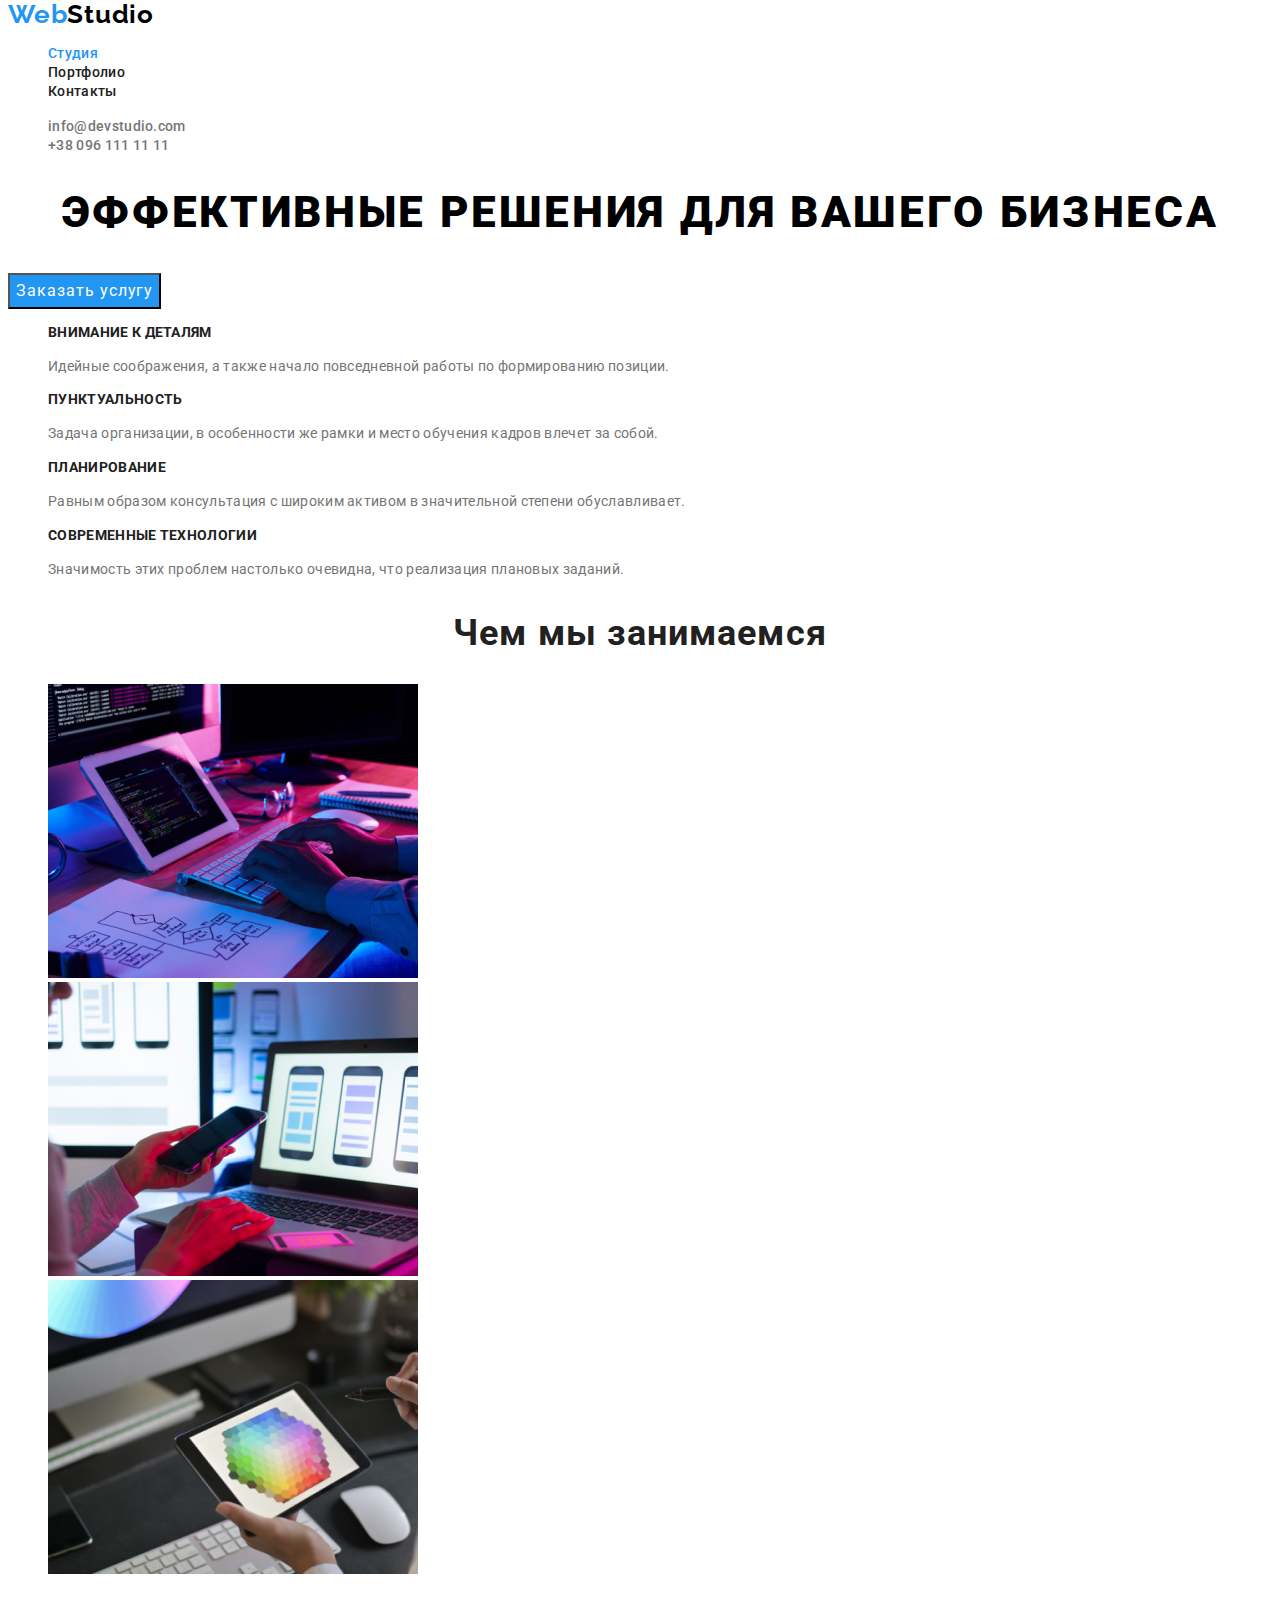
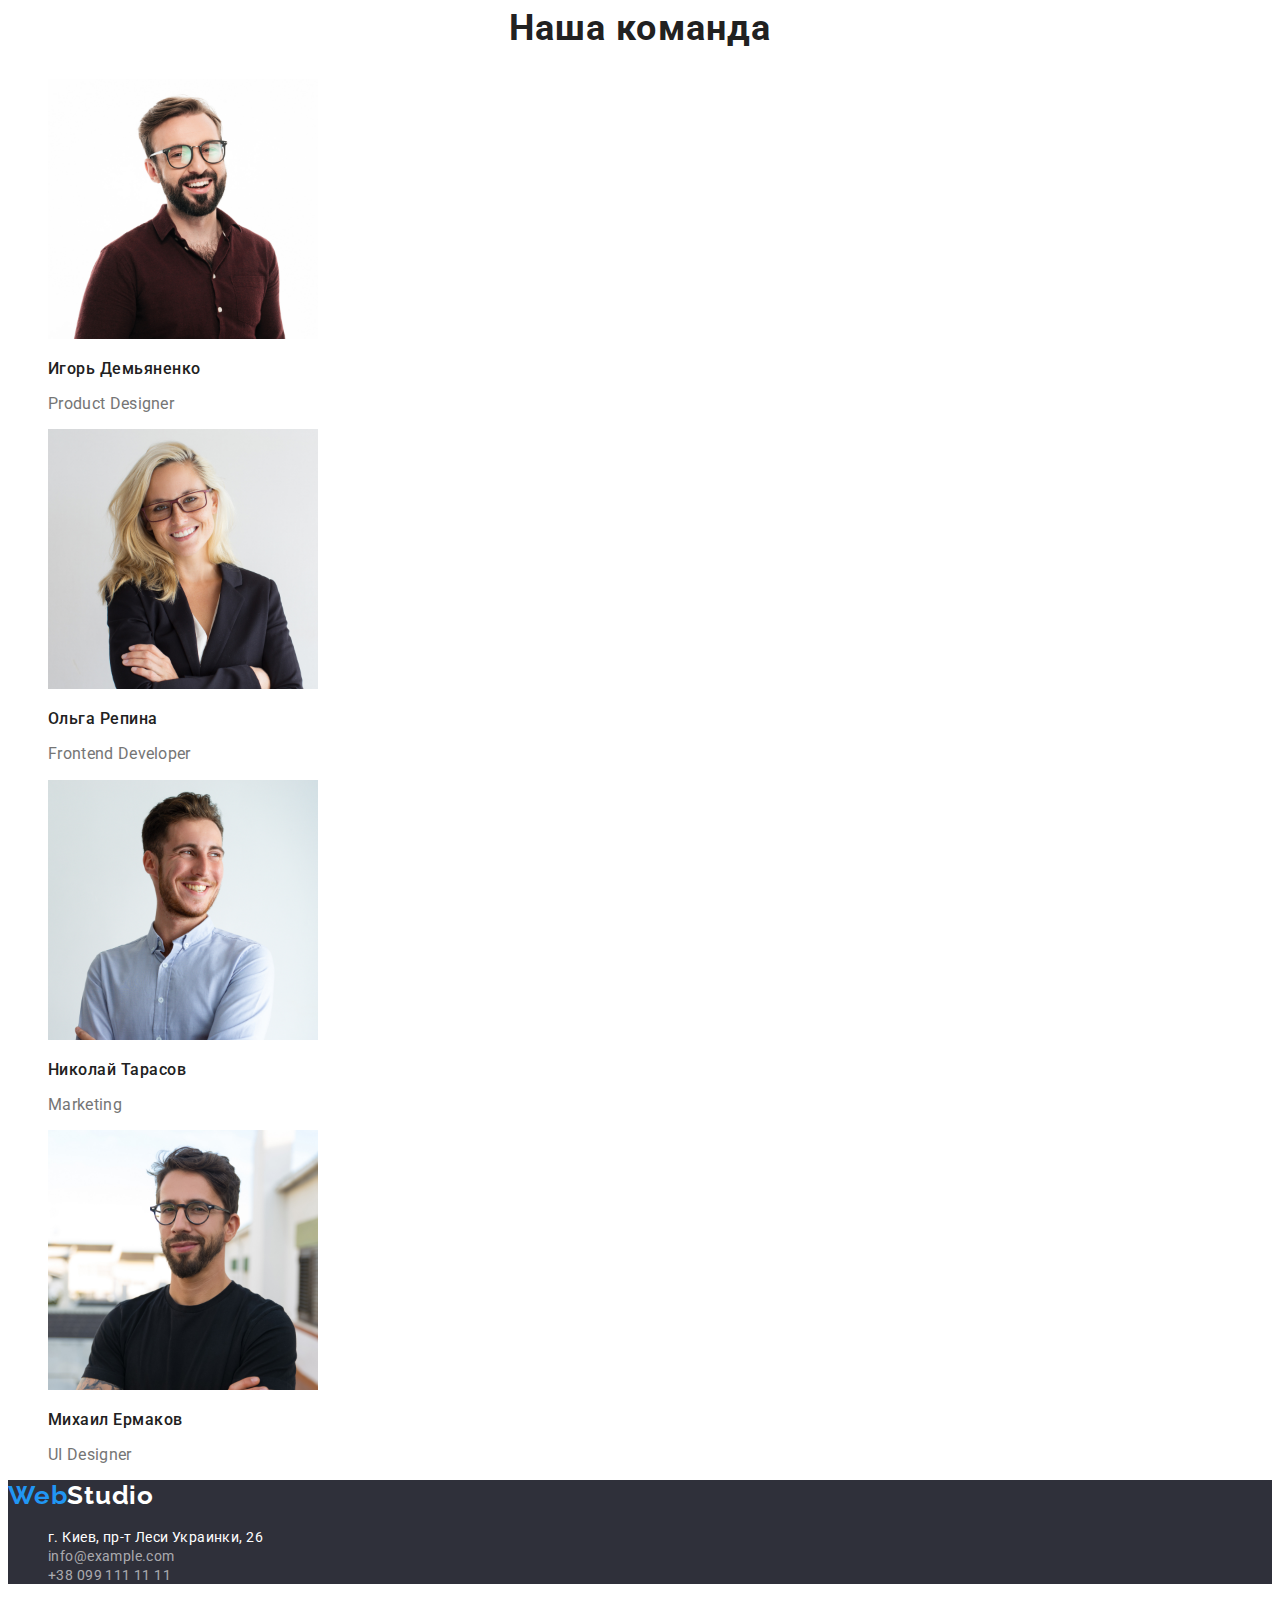
==== index.html @ bf9544b1 "Home work 3" ====
<!DOCTYPE html>
<html lang="en">
<head>
    <meta charset="UTF-8">
    <meta http-equiv="X-UA-Compatible" content="IE=edge">
    <meta name="viewport" content="width=device-width, initial-scale=1.0">
    <link href="https://fonts.googleapis.com/css2?family=Raleway:wght@700&family=Roboto:wght@400;500;700;900&display=swap" rel="stylesheet">
    <link rel="stylesheet" href="css/styles.css">
    <title>WebStudio</title>
</head>
<body>
    <!--Голова сайта-->  
    <header>
        <nav>
            <a href="./index.html" class="logo">
                <span class="logo-webstudio">Web</span>Studio</a>
            <ul class="site-nave list">
                <li><a href="./index.html" class="link current">Студия</a></li>
                <li><a href="./portfolio.html" class="link">Портфолио</a></li>
                <li><a href="" class="link">Контакты</a></li>
            </ul>
        </nav>
        <ul class="contact-header list">
            <li><a href="mailto:info@devstudio.com" class="contact">info@devstudio.com</a></li>
            <li><a href="tel:+380961111111" class="contact">+38 096 111 11 11</a></li>
        </ul>
    </header>
    <!--Заказ услуги-->
    <main>
        <section class="hero">
            <h1 class="hero-title">ЭФФЕКТИВНЫЕ РЕШЕНИЯ ДЛЯ ВАШЕГО БИЗНЕСА</h1>
                <button type="button" class="button primary">Заказать услугу</button>  
            </section>

    <!--Плюсы нашей компании-->
        <section class="section">     
                <ul class="company list">
                    <li>
                        <h3 class="title">Внимание к деталям</h3>
                            <p class="text">Идейные соображения, а также начало повседневной работы по формированию позиции.</p>
                    </li>
                    <li>
                        <h3 class="title">Пунктуальность</h3>
                            <p class="text">Задача организации, в особенности же рамки и место обучения кадров влечет за собой.</p>
                    </li>
                    <li>
                        <h3 class="title">Планирование</h3>
                            <p class="text">Равным образом консультация с широким активом в значительной степени обуславливает.</p>
                    </li>
                    <li>
                        <h3 class="title">Современные технологии</h3>
                            <p class="text">Значимость этих проблем настолько очевидна, что реализация плановых заданий.</p>
                    </li>
                </ul>
        </section>
    <!--Предоставление услуг-->
        <section class="section">
            <h2 class="section-title">Чем мы занимаемся</h2>
                <ul class="activity-nave list">
                    <li>
                        <img src="images/box1.jpg" alt="box1" width="370">       
                    </li>
                    <li>
                        <img src="images/box2.jpg" alt="box2" width="370"> 
                    </li>
                    <li>
                        <img src="images/box3.jpg" alt="box3" width="370">
                    </li>
                </ul>
        </section>
    <!--Команда-->
        <section class="section">
            <h2 class="section-title">Наша команда</h2>
                <ul class="command-nave list">
                    <li> <img src="images/img.jpg" alt="photo" width="270"> 
                        <h3 class="title">Игорь Демьяненко</h3>
                            <p class="position">Product Designer</p>
                    </li>
                    <li> <img src="images/img(1).jpg" alt="photo1" width="270">
                        <h3 class="title">Ольга Репина</h3>
                            <p class="position">Frontend Developer</p>
                    </li>
                    <li> <img src="images/img(2).jpg" alt="photo2" width="270">
                        <h3 class="title">Николай Тарасов</h3>
                            <p class="position">Marketing</p>
                    </li>
                    <li> <img src="images/img(3).jpg" alt="photo3" width="270">
                        <h3 class="title">Михаил Ермаков</h3>
                            <p class="position">UI Designer</p>
                    </li>
                </ul>
        </section>
    </main> 
    <!--Как с нами связаться-->
    <footer class="footer-bgr">
        <a href="index.html" class="logo"><span class="logo-webstudio">Web</span><span class="logo-webstudiotwo">Studio</span></a>
            <address>
                <ul class="contact-footer list"> 
                    <li><a href="./googlemaps.html" class="nave" >г. Киев, пр-т Леси Украинки, 26</a></li>
                    <li><a href="mailto:info@example.com" class="contact">info@example.com</a></li>
                    <li><a href="tel:+380991111111" class="contact">+38 099 111 11 11</a></li>
                </ul>
        </address>
    </footer>
</body>
</html>
---- css/styles.css ----
/*Страница STUDIO*/
:root {
    --primary-text-color: #757575;
    --title-text-color:#212121;
    --accent-color:#2196F3;
}

.list {
    list-style: none;
}

body {
    background-color: #fff;
    color: var(--primary-text-color);
    
    font-family: Roboto, sans-serif;
    letter-spacing: 0.02em;
}
/*nav*/
.logo {
    color: #000000;
    
    font-family: Raleway, cursive;
    font-weight: 700;
    font-size: 26px;
    line-height: 1.2px;
    letter-spacing: 0.03em;
    text-decoration: none;
}
.logo-webstudio {
    color: var(--accent-color);
    
    font-weight: 700;
    font-size: 26px;
    line-height: 1.2px;
}
.logo-webstudiotwo {
    color:#fff;
    
    font-family: Raleway, cursive;
    font-weight: 700;
    font-size: 26px;
    line-height: 1.2;
}
.logo :hover {
    color: #000000;
}

/*site-nav*/
.site-nave .link {
    color: var(--title-text-color);
    
    font-weight: 500;
    font-size: 14px;
    line-height: 1.14;
    text-decoration: none;
}

.site-nave .link:hover, 
.site-nave .link:focus {
    color: var(--accent-color)
}

.site-nave .link.current {
    color: var(--accent-color)
}
/*contact-header*/
.contact-header .contact {
    color: var(--primary-text-color);
    
    font-weight: 500;
    font-size: 14px;
    line-height: 1.14;
    text-decoration: none;
}
.contact-header .contact:hover,
.contact-header .contact:focus
{
    color: var(--accent-color);
}

/*contact-footer*/
.contact-footer .nave {
    color:#FFFFFF;

    font-style: normal;
    font-weight: 400;
    font-size: 14px;
    line-height: 1.7px;
    letter-spacing: 0.03em;
    text-decoration: none;
}
.contact-footer .contact{
    color: rgba(255, 255, 255, 0.6);

    font-style: normal;
    font-weight: 400;
    font-size: 14px;
    line-height: 1.7px;
    letter-spacing: 0.03em;
    text-decoration: none;
}
/*hero*/
.hero-title{
    color: black; /*временно, чтоб было видно что написано*/

    font-weight: 900;
    font-size: 44px;
    line-height: 1.36;
    text-align: center;
    letter-spacing: 0.06em;
}

/*section*/
.section-title {
    color: var(--title-text-color);

    font-weight: 700;
    font-size: 36px;
    line-height: 1.17;
    text-align: center;
    letter-spacing: 0.03em;
}
.company .title{
    color: var(--title-text-color);

    font-weight: 700;
    font-size: 14px;
    line-height: 1.14;
    text-transform: uppercase;
}
.company .text {
    font-weight: 400;
    font-size: 14px;
    line-height: 1.7;
}

/*command*/
.command-nave .title {
    color: var(--title-text-color);
    
    font-weight: 500;
    font-size: 16px;
    line-height: 1.19;
    letter-spacing: 0.03em;
}
.command-nave .position {
    font-weight: 400;
    font-size: 16px;
    line-height: 1.19;
}

/*button*/
.button {
    color: var(--title-text-color);
    background-color: #fff;

    font-family: inherit;
    font-size: 16px;
    line-height: 1.87;
    letter-spacing: 0.06em;
    cursor: pointer;
}
.button.primary {
    background-color: var(--accent-color);
    color: #fff;
}

/*footer*/
.footer-bgr {
    background-color: #2F303A;
}

/* СТРАНИЦА PORTFOLIO*/

/*Фильтр*/

.nav-button {
    background-color: #F5F4FA;
    color:#212121;
    font-family: Roboto;
    font-weight: 500;
    font-size: 16px;
    line-height: 1.62;
    letter-spacing: 0.03em;
    cursor: pointer;
}
.nav-button:focus, 
.nav-button:hover {
    background: var(--accent-color);
    color: #FFFFFF;
}

/*Наши работи и проекты*/

.jobs-name {
    color: var(--title-text-color);

    font-weight: 700;
    font-size: 18px;
    line-height: 2.0;
    letter-spacing: 0.06em;
}

.job {
    color: var(--primary-text-color);
    
    font-weight: 400;
    font-size: 16px;
    line-height: 1.87;
    letter-spacing: 0.03em;
}
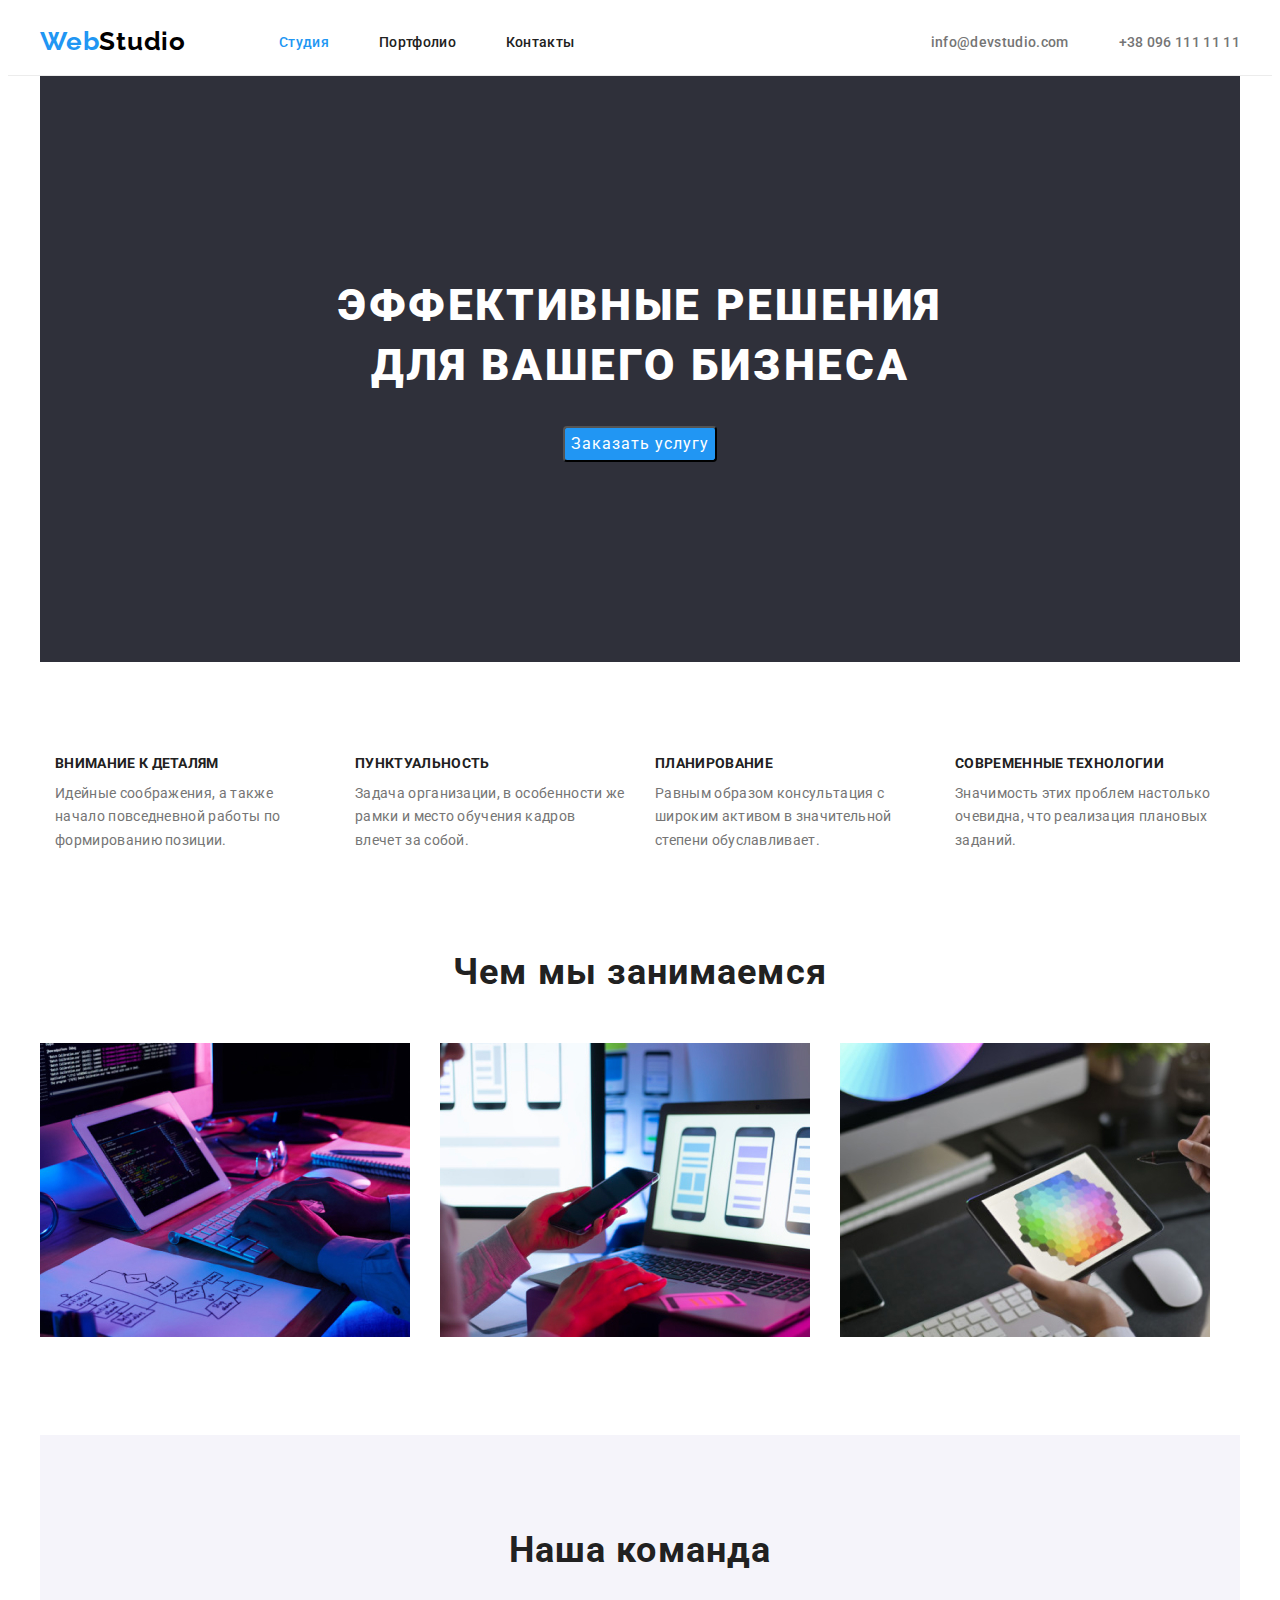
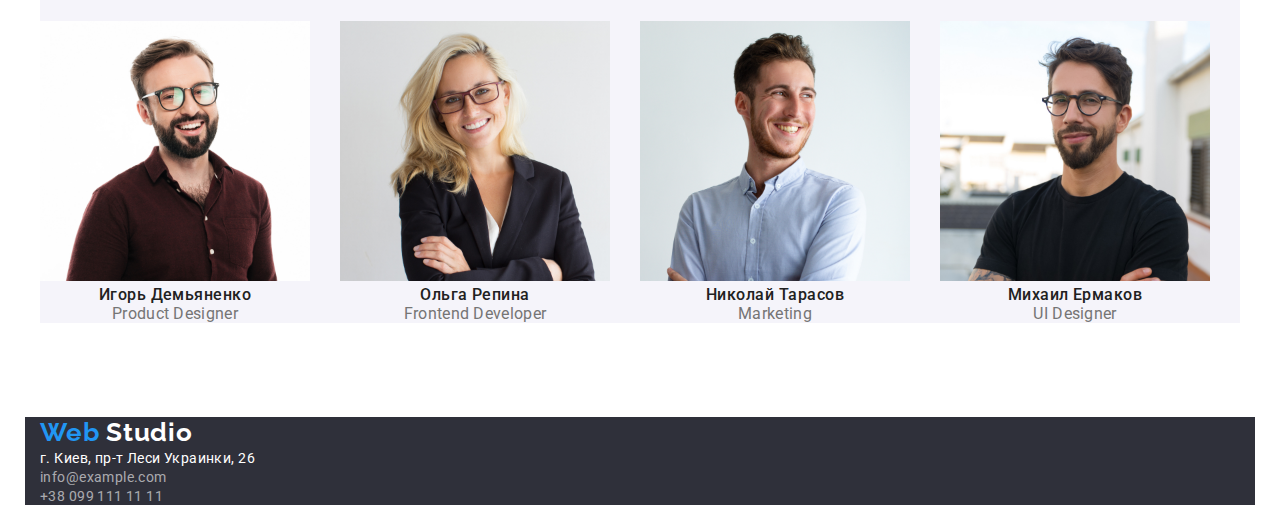
==== commit 57eb53d2: "work home 3 (continued)" ====
--- a/index.html
+++ b/index.html
@@ -1,106 +1,172 @@
 <!DOCTYPE html>
 <html lang="en">
-<head>
-    <meta charset="UTF-8">
-    <meta http-equiv="X-UA-Compatible" content="IE=edge">
-    <meta name="viewport" content="width=device-width, initial-scale=1.0">
-    <link href="https://fonts.googleapis.com/css2?family=Raleway:wght@700&family=Roboto:wght@400;500;700;900&display=swap" rel="stylesheet">
-    <link rel="stylesheet" href="css/styles.css">
+  <head>
+    <meta charset="UTF-8" />
+    <meta http-equiv="X-UA-Compatible" content="IE=edge" />
+    <meta name="viewport" content="width=device-width, initial-scale=1.0" />
+    <link
+      href="https://fonts.googleapis.com/css2?family=Raleway:wght@700&family=Roboto:wght@400;500;700;900&display=swap"
+      rel="stylesheet"
+    />
+    <link
+      rel="stylesheet"
+      href="https://cdnjs.cloudflare.com/ajax/libs/modern-normalize/1.1.0/modern-normalize.min.css"
+      integrity="sha512-wpPYUAdjBVSE4KJnH1VR1HeZfpl1ub8YT/NKx4PuQ5NmX2tKuGu6U/JRp5y+Y8XG2tV+wKQpNHVUX03MfMFn9Q=="
+      crossorigin="anonymous"
+      referrerpolicy="no-referrer"
+    />
+    <link rel="stylesheet" href="css/styles.css" />
     <title>WebStudio</title>
-</head>
-<body>
-    <!--Голова сайта-->  
-    <header>
-        <nav>
-            <a href="./index.html" class="logo">
-                <span class="logo-webstudio">Web</span>Studio</a>
-            <ul class="site-nave list">
-                <li><a href="./index.html" class="link current">Студия</a></li>
-                <li><a href="./portfolio.html" class="link">Портфолио</a></li>
-                <li><a href="" class="link">Контакты</a></li>
-            </ul>
+  </head>
+  <body>
+    <!--Голова сайта-->
+    <header class="header">
+      <div class="container navigation-header">
+        <nav class="navigation nav-header">
+          <a href="./index.html" class="logo">
+            <span class="logo-webstudio">Web</span>Studio</a
+          >
+          <ul class="site-nave list">
+            <li class="item">
+              <a href="./index.html" class="link current">Студия</a>
+            </li>
+            <li class="item">
+              <a href="./portfolio.html" class="link">Портфолио</a>
+            </li>
+            <li class="item">
+              <a href="" class="link">Контакты</a>
+            </li>
+          </ul>
         </nav>
         <ul class="contact-header list">
-            <li><a href="mailto:info@devstudio.com" class="contact">info@devstudio.com</a></li>
-            <li><a href="tel:+380961111111" class="contact">+38 096 111 11 11</a></li>
+          <li class="item-contact">
+            <a href="mailto:info@devstudio.com" class="contact"
+              >info@devstudio.com</a
+            >
+          </li>
+          <li class="item-contact">
+            <a href="tel:+380961111111" class="contact">+38 096 111 11 11</a>
+          </li>
         </ul>
+      </div>
     </header>
     <!--Заказ услуги-->
     <main>
+      <div class="container">
         <section class="hero">
-            <h1 class="hero-title">ЭФФЕКТИВНЫЕ РЕШЕНИЯ ДЛЯ ВАШЕГО БИЗНЕСА</h1>
-                <button type="button" class="button primary">Заказать услугу</button>  
-            </section>
+          <h1 class="hero-title">
+            ЭФФЕКТИВНЫЕ РЕШЕНИЯ <br />
+            ДЛЯ ВАШЕГО БИЗНЕСА
+          </h1>
+          <li class="item-button list"> 
+            <button type="button" class="button primary">Заказать услугу</button>
+          </li>
+        </section>
+      </div>
 
-    <!--Плюсы нашей компании-->
-        <section class="section">     
-                <ul class="company list">
-                    <li>
-                        <h3 class="title">Внимание к деталям</h3>
-                            <p class="text">Идейные соображения, а также начало повседневной работы по формированию позиции.</p>
-                    </li>
-                    <li>
-                        <h3 class="title">Пунктуальность</h3>
-                            <p class="text">Задача организации, в особенности же рамки и место обучения кадров влечет за собой.</p>
-                    </li>
-                    <li>
-                        <h3 class="title">Планирование</h3>
-                            <p class="text">Равным образом консультация с широким активом в значительной степени обуславливает.</p>
-                    </li>
-                    <li>
-                        <h3 class="title">Современные технологии</h3>
-                            <p class="text">Значимость этих проблем настолько очевидна, что реализация плановых заданий.</p>
-                    </li>
-                </ul>
+      <!--Плюсы нашей компании-->
+      <div class="container">
+        <section class="section">
+          <ul class="company list">
+            <li class="item-company">
+             <h3 class="title">Внимание к деталям</h3>
+              <p class="text">
+                Идейные соображения, а также начало повседневной работы по
+                формированию позиции.
+              </p>
+            </li>
+            <li class="item-company">
+             <h3 class="title">Пунктуальность</h3>
+              <p class="text">
+                Задача организации, в особенности же рамки и место обучения
+                кадров влечет за собой.
+              </p>
+            </li>
+            <li class="item-company">
+             <h3 class="title">Планирование</h3>
+              <p class="text">
+                Равным образом консультация с широким активом в значительной
+                степени обуславливает.
+              </p>
+            </li>
+            <li class="item-company">
+             <h3 class="title">Современные технологии</h3>
+              <p class="text">
+                Значимость этих проблем настолько очевидна, что реализация
+                плановых заданий.
+              </p>
+            </li>
+          </ul>
         </section>
-    <!--Предоставление услуг-->
+      </div>
+
+      <!--Предоставление услуг-->
+      <div class="container">
         <section class="section">
-            <h2 class="section-title">Чем мы занимаемся</h2>
-                <ul class="activity-nave list">
-                    <li>
-                        <img src="images/box1.jpg" alt="box1" width="370">       
-                    </li>
-                    <li>
-                        <img src="images/box2.jpg" alt="box2" width="370"> 
-                    </li>
-                    <li>
-                        <img src="images/box3.jpg" alt="box3" width="370">
-                    </li>
-                </ul>
+          <h2 class="section-title">Чем мы занимаемся</h2>
+          <ul class="activity-nave list">
+            <li class="item-service">
+              <img src="images/box1.jpg" alt="box1" width="370" />
+            </li>
+            <li class="item-service">
+              <img src="images/box2.jpg" alt="box2" width="370" />
+            </li>
+            <li class="item-service">
+              <img src="images/box3.jpg" alt="box3" width="370" />
+            </li>
+          </ul>
         </section>
-    <!--Команда-->
-        <section class="section">
-            <h2 class="section-title">Наша команда</h2>
-                <ul class="command-nave list">
-                    <li> <img src="images/img.jpg" alt="photo" width="270"> 
-                        <h3 class="title">Игорь Демьяненко</h3>
-                            <p class="position">Product Designer</p>
-                    </li>
-                    <li> <img src="images/img(1).jpg" alt="photo1" width="270">
-                        <h3 class="title">Ольга Репина</h3>
-                            <p class="position">Frontend Developer</p>
-                    </li>
-                    <li> <img src="images/img(2).jpg" alt="photo2" width="270">
-                        <h3 class="title">Николай Тарасов</h3>
-                            <p class="position">Marketing</p>
-                    </li>
-                    <li> <img src="images/img(3).jpg" alt="photo3" width="270">
-                        <h3 class="title">Михаил Ермаков</h3>
-                            <p class="position">UI Designer</p>
-                    </li>
-                </ul>
+      </div>
+      <!--Команда-->
+      <div class="container">
+        <section class="section font-section">
+          <h2 class="section-title our-team">Наша команда</h2>
+          <ul class="command-nave list">
+            <li class="command-people">
+              <img src="images/img.jpg" alt="photo" width="270" />
+              <h3 class="title">Игорь Демьяненко</h3>
+              <p class="position">Product Designer</p>
+            </li>
+            <li class="command-people">
+              <img src="images/img(1).jpg" alt="photo1" width="270" />
+              <h3 class="title title-name">Ольга Репина</h3>
+              <p class="position work">Frontend Developer</p>
+            </li>
+            <li class="command-people">
+              <img src="images/img(2).jpg" alt="photo2" width="270" />
+              <h3 class="title title-name">Николай Тарасов</h3>
+              <p class="position work">Marketing</p>
+            </li>
+            <li class="command-people">
+              <img src="images/img(3).jpg" alt="photo3" width="270" />
+              <h3 class="title title-name">Михаил Ермаков</h3>
+              <p class="position work">UI Designer</p>
+            </li>
+          </ul>
         </section>
-    </main> 
+      </div>
+    </main>
     <!--Как с нами связаться-->
     <footer class="footer-bgr">
-        <a href="index.html" class="logo"><span class="logo-webstudio">Web</span><span class="logo-webstudiotwo">Studio</span></a>
-            <address>
-                <ul class="contact-footer list"> 
-                    <li><a href="./googlemaps.html" class="nave" >г. Киев, пр-т Леси Украинки, 26</a></li>
-                    <li><a href="mailto:info@example.com" class="contact">info@example.com</a></li>
-                    <li><a href="tel:+380991111111" class="contact">+38 099 111 11 11</a></li>
-                </ul>
+      <div class="container footer-link">
+            <a href="index.html" class="logo">
+            <span class="logo-webstudio">Web</span>
+            <span class="logo-webstudiotwo">Studio</span></a>
+        <address>
+          <ul class="contact-footer list">
+            <li>
+              <a href="https://goo.gl/maps/7xyx75h3Avp7zGrV7" class="nave">
+                г. Киев, пр-т Леси Украинки, 26</a>
+            </li>
+            <li>
+              <a href="mailto:info@example.com" class="contact">info@example.com</a>
+            </li>
+            <li>
+              <a href="tel:+380991111111" class="contact">+38 099 111 11 11</a>
+            </li>
+          </ul>
         </address>
+      </div>
     </footer>
-</body>
-</html>+  </body>
+</html>
--- a/css/styles.css
+++ b/css/styles.css
@@ -1,212 +1,283 @@
-/*Страница STUDIO*/
 :root {
-    --primary-text-color: #757575;
-    --title-text-color:#212121;
-    --accent-color:#2196F3;
-}
-
+  --primary-text-color: #757575;
+  --title-text-color: #212121;
+  --accent-color: #2196f3;
+  --white-color: #ffffff;
+}
+p,
+h1,
+h2,
+h3 {
+  margin: 0;
+}
+ul {
+  margin: 0;
+  padding: 0;
+}
 .list {
-    list-style: none;
-}
-
+  list-style: none;
+}
+.container {
+  width: 1200px;
+  margin: 0 auto;
+  padding-right: 15px;
+  padding-left: 15px;
+}
 body {
-    background-color: #fff;
-    color: var(--primary-text-color);
-    
-    font-family: Roboto, sans-serif;
-    letter-spacing: 0.02em;
-}
-/*nav*/
+  background-color: ;
+  color: var(--primary-text-color);
+  font-family: Roboto, sans-serif;
+  letter-spacing: 0.02em;
+}
+/*----------------Страница STUDIO--------------*/
+/* ---------------------HEADER ---------------------*/
+.header {
+  background-color: var(--white-color);
+  padding-top: 24px;
+  padding-bottom: 24px;
+  border-bottom: 1px solid #ECECEC;
+}
+.navigation {
+  display: flex;
+}
+.navigation-header {
+  display: flex;
+  justify-content: space-between;
+}
+.nav-header {
+  align-items: center;
+}
+.site-nave {
+  display: flex;
+}
+.header .item:not(:last-child) {
+  margin-right: 50px;
+}
+.contact-header {
+  display: flex;
+}
+.item-contact:not(:last-child) {
+  margin-right: 50px;
+}
 .logo {
-    color: #000000;
-    
-    font-family: Raleway, cursive;
-    font-weight: 700;
-    font-size: 26px;
-    line-height: 1.2px;
-    letter-spacing: 0.03em;
-    text-decoration: none;
+  color: #000000;
+  font-family: Raleway, sans-serif;
+  font-weight: 700;
+  font-size: 26px;
+  line-height: 1.2px;
+  letter-spacing: 0.03em;
+  text-decoration: none;
+  padding-right: 93px;
 }
 .logo-webstudio {
-    color: var(--accent-color);
-    
-    font-weight: 700;
-    font-size: 26px;
-    line-height: 1.2px;
+  color: var(--accent-color);
+  font-weight: 700;
+  font-size: 26px;
+  line-height: 1.2px;
 }
 .logo-webstudiotwo {
-    color:#fff;
-    
-    font-family: Raleway, cursive;
-    font-weight: 700;
-    font-size: 26px;
-    line-height: 1.2;
+  color: var(--white-color);
+  font-family: Raleway, sans-serif;
+  font-weight: 700;
+  font-size: 26px;
+  line-height: 1.2;
 }
 .logo :hover {
-    color: #000000;
-}
-
-/*site-nav*/
+  color: #000000;
+}
 .site-nave .link {
-    color: var(--title-text-color);
-    
-    font-weight: 500;
-    font-size: 14px;
-    line-height: 1.14;
-    text-decoration: none;
-}
-
-.site-nave .link:hover, 
+  color: var(--title-text-color);
+  font-weight: 500;
+  font-size: 14px;
+  line-height: 1.14;
+  text-decoration: none;
+}
+.site-nave .link:hover,
 .site-nave .link:focus {
-    color: var(--accent-color)
-}
-
+  color: var(--accent-color);
+}
 .site-nave .link.current {
-    color: var(--accent-color)
-}
-/*contact-header*/
+  color: var(--accent-color);
+}
+/*-----------------contact-header--------*/
 .contact-header .contact {
-    color: var(--primary-text-color);
-    
-    font-weight: 500;
-    font-size: 14px;
-    line-height: 1.14;
-    text-decoration: none;
+  color: var(--primary-text-color);
+  font-weight: 500;
+  font-size: 14px;
+  line-height: 1.14;
+  text-decoration: none;
 }
 .contact-header .contact:hover,
-.contact-header .contact:focus
-{
-    color: var(--accent-color);
-}
-
-/*contact-footer*/
+.contact-header .contact:focus {
+  color: var(--accent-color);
+}
+/*------------hero--------------*/
+.hero {
+  background-color: #2f303a;
+  margin-left: auto;
+  margin-right: auto;
+  text-align: center; 
+}
+.hero-title {
+  color: var(--white-color);
+  font-weight: 900;
+  font-size: 44px;
+  line-height: 1.36;
+  letter-spacing: 0.06em;
+  padding-top: 200px;
+  padding-bottom: 30px;
+}
+/*-------------button-----------*/
+.button {
+  color: var(--title-text-color);
+  background-color: var(--white-color);
+  font-family: inherit;
+  font-size: 16px;
+  line-height: 1.87;
+  letter-spacing: 0.06em;
+  cursor: pointer;
+  border-radius: 4px;
+}
+.item-button {
+    padding-bottom: 200px;
+}
+.button.primary {
+  background-color: var(--accent-color);
+  color: var(--white-color);
+}
+/*--------------section company-----------*/
+.section {
+    margin-top: 94px;
+    margin-bottom: 94px; 
+} /*------ДЛЯ ВСЕХ СЕКЦИЙ--------*/
+.company {
+    display: flex;
+    flex-wrap: wrap;
+    justify-content: center;
+}
+.item-company {
+    width: 270px;
+    height: 101px;
+}
+.item-company:not(:last-child){
+    margin-right: 30px;
+}
+.company .title {
+  color: var(--title-text-color);
+  font-weight: 700;
+  font-size: 14px;
+  line-height: 1.14;
+  text-transform: uppercase;
+}
+.company .text {
+  font-weight: 400;
+  font-size: 14px;
+  line-height: 1.7;
+  padding: 10px 0px 0px 0px;
+}
+/* ----------section service-------- */
+.activity-nave{
+    display: flex;
+    flex-wrap: wrap;
+}
+.item-service {
+    width: 370px;
+    margin-top: 50px;
+}
+.item-service:not(:last-child) {
+    margin-right: 30px;
+}
+.section-title {
+  color: var(--title-text-color);
+  font-weight: 700;
+  font-size: 36px;
+  line-height: 1.17;
+  text-align: center;
+  letter-spacing: 0.03em;
+}
+/*----------command------------*/
+.font-section {
+    background-color: #F5F4FA;
+}
+.our-team {
+    padding-top: 94px;
+    padding-bottom: 50px;
+}
+.command-nave {
+    display: flex;
+    flex-wrap: wrap;
+}
+.command-people {
+    margin-right: 30px;
+}
+.command-people:nth-child(4n){
+    margin-right: 0px;
+}
+.command-nave .title {
+  color: var(--title-text-color);
+  font-weight: 500;
+  font-size: 16px;
+  line-height: 1.19;
+  letter-spacing: 0.03em;
+  text-align: center;
+}
+.command-nave .position {
+  font-weight: 400;
+  font-size: 16px;
+  line-height: 1.19;
+  text-align: center;
+}
+/*-----------footer------------*/
+.footer-link {
+    background-color: #2F303A;
+}
 .contact-footer .nave {
-    color:#FFFFFF;
-
-    font-style: normal;
-    font-weight: 400;
-    font-size: 14px;
-    line-height: 1.7px;
-    letter-spacing: 0.03em;
-    text-decoration: none;
-}
-.contact-footer .contact{
-    color: rgba(255, 255, 255, 0.6);
-
-    font-style: normal;
-    font-weight: 400;
-    font-size: 14px;
-    line-height: 1.7px;
-    letter-spacing: 0.03em;
-    text-decoration: none;
-}
-/*hero*/
-.hero-title{
-    color: black; /*временно, чтоб было видно что написано*/
-
-    font-weight: 900;
-    font-size: 44px;
-    line-height: 1.36;
-    text-align: center;
-    letter-spacing: 0.06em;
-}
-
-/*section*/
-.section-title {
-    color: var(--title-text-color);
-
-    font-weight: 700;
-    font-size: 36px;
-    line-height: 1.17;
-    text-align: center;
-    letter-spacing: 0.03em;
-}
-.company .title{
-    color: var(--title-text-color);
-
-    font-weight: 700;
-    font-size: 14px;
-    line-height: 1.14;
-    text-transform: uppercase;
-}
-.company .text {
-    font-weight: 400;
-    font-size: 14px;
-    line-height: 1.7;
-}
-
-/*command*/
-.command-nave .title {
-    color: var(--title-text-color);
-    
-    font-weight: 500;
-    font-size: 16px;
-    line-height: 1.19;
-    letter-spacing: 0.03em;
-}
-.command-nave .position {
-    font-weight: 400;
-    font-size: 16px;
-    line-height: 1.19;
-}
-
-/*button*/
-.button {
-    color: var(--title-text-color);
-    background-color: #fff;
-
-    font-family: inherit;
-    font-size: 16px;
-    line-height: 1.87;
-    letter-spacing: 0.06em;
-    cursor: pointer;
-}
-.button.primary {
-    background-color: var(--accent-color);
-    color: #fff;
-}
-
-/*footer*/
-.footer-bgr {
-    background-color: #2F303A;
-}
-
-/* СТРАНИЦА PORTFOLIO*/
-
-/*Фильтр*/
-
+  color: var(--white-color);
+  font-style: normal;
+  font-weight: 400;
+  font-size: 14px;
+  line-height: 1.7px;
+  letter-spacing: 0.03em;
+  text-decoration: none;
+}
+.contact-footer .contact {
+  color: rgba(255, 255, 255, 0.6);
+  font-style: normal;
+  font-weight: 400;
+  font-size: 14px;
+  line-height: 1.7px;
+  letter-spacing: 0.03em;
+  text-decoration: none;
+}
+/* --------------------СТРАНИЦА PORTFOLIO------------------*/
+/*-------Фильтр----------*/
 .nav-button {
-    background-color: #F5F4FA;
-    color:#212121;
-    font-family: Roboto;
-    font-weight: 500;
-    font-size: 16px;
-    line-height: 1.62;
-    letter-spacing: 0.03em;
-    cursor: pointer;
-}
-.nav-button:focus, 
+  background-color: #f5f4fa;
+  color: #212121;
+  font-family: Roboto, sans-serif;
+  font-weight: 500;
+  font-size: 16px;
+  line-height: 1.62;
+  letter-spacing: 0.03em;
+  cursor: pointer;
+}
+.nav-button:focus,
 .nav-button:hover {
-    background: var(--accent-color);
-    color: #FFFFFF;
-}
-
-/*Наши работи и проекты*/
-
+  background: var(--accent-color);
+  color: var(--white-color);
+}
+/*-----------Наши работы и проекты----------*/
 .jobs-name {
-    color: var(--title-text-color);
-
-    font-weight: 700;
-    font-size: 18px;
-    line-height: 2.0;
-    letter-spacing: 0.06em;
-}
-
+  color: var(--title-text-color);
+  font-weight: 700;
+  font-size: 18px;
+  line-height: 2;
+  letter-spacing: 0.06em;
+}
 .job {
-    color: var(--primary-text-color);
-    
-    font-weight: 400;
-    font-size: 16px;
-    line-height: 1.87;
-    letter-spacing: 0.03em;
-}+  color: var(--primary-text-color);
+  font-weight: 400;
+  font-size: 16px;
+  line-height: 1.87;
+  letter-spacing: 0.03em;
+}
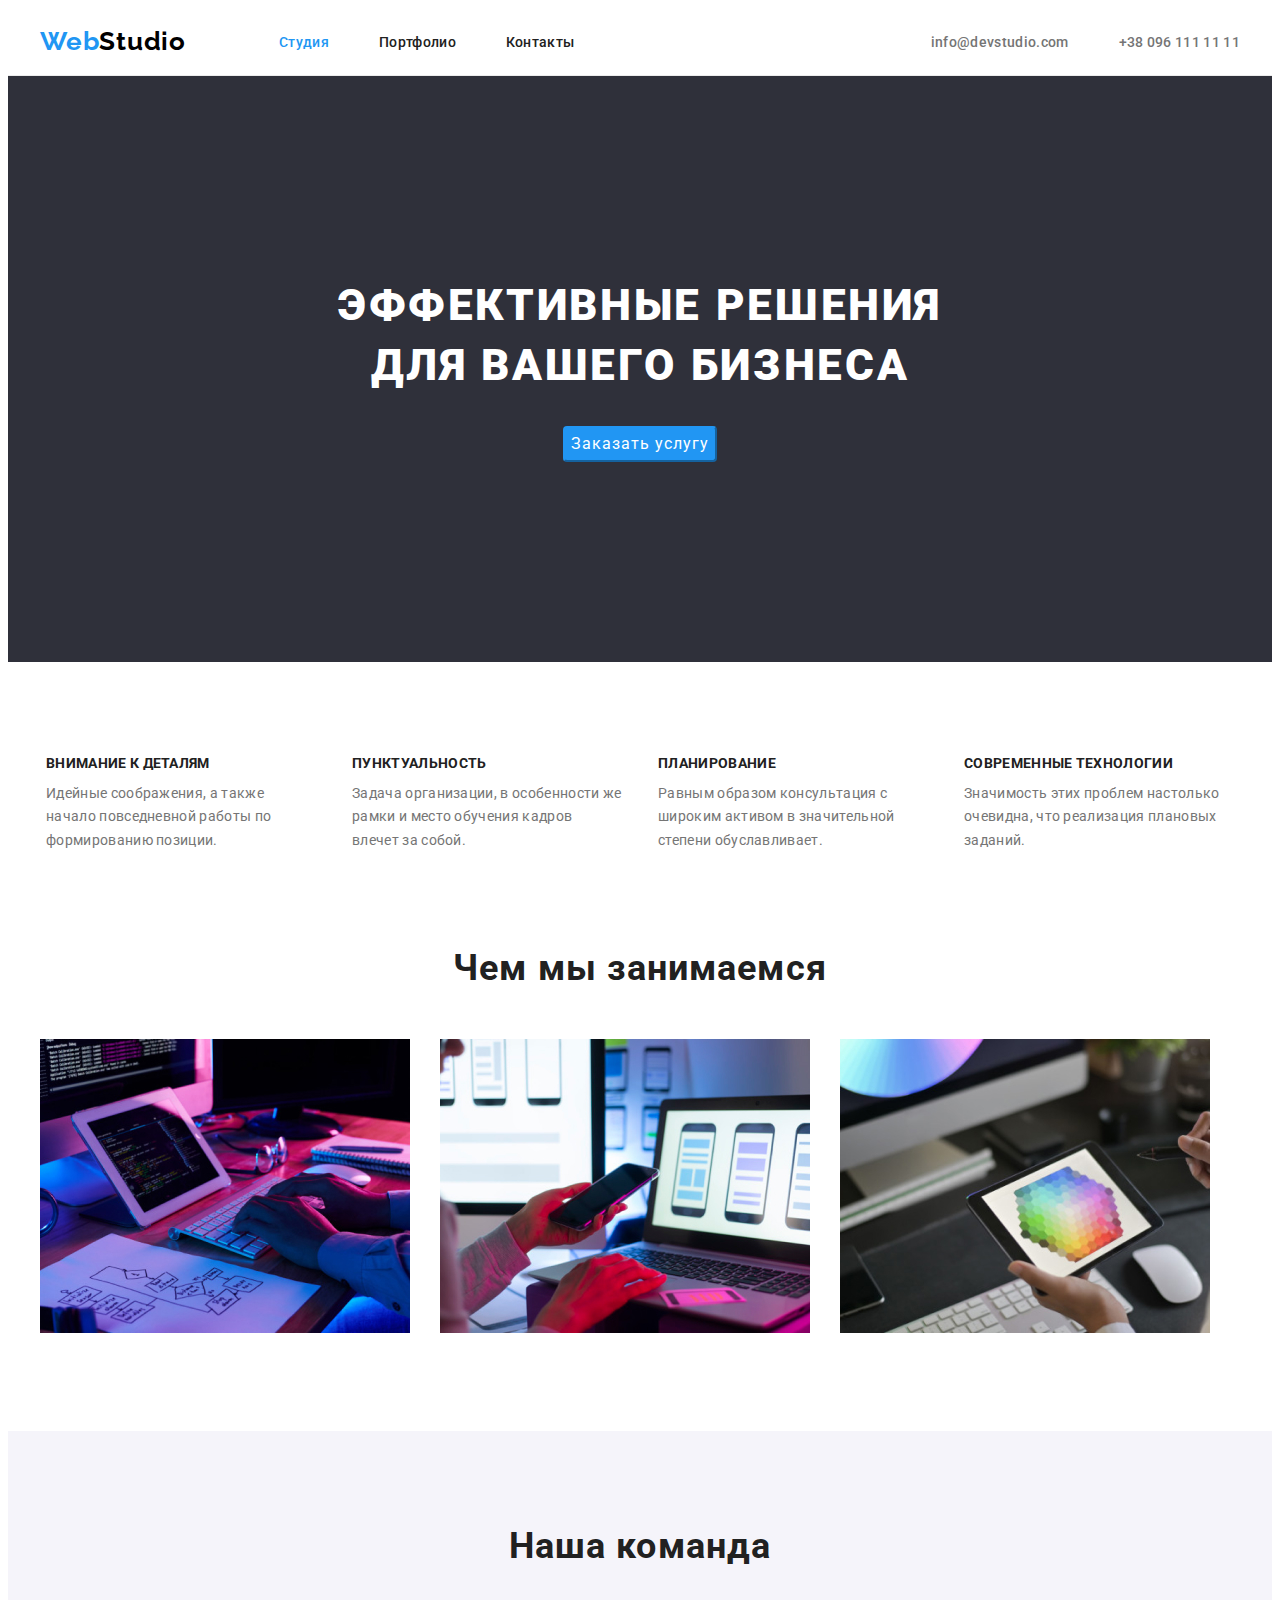
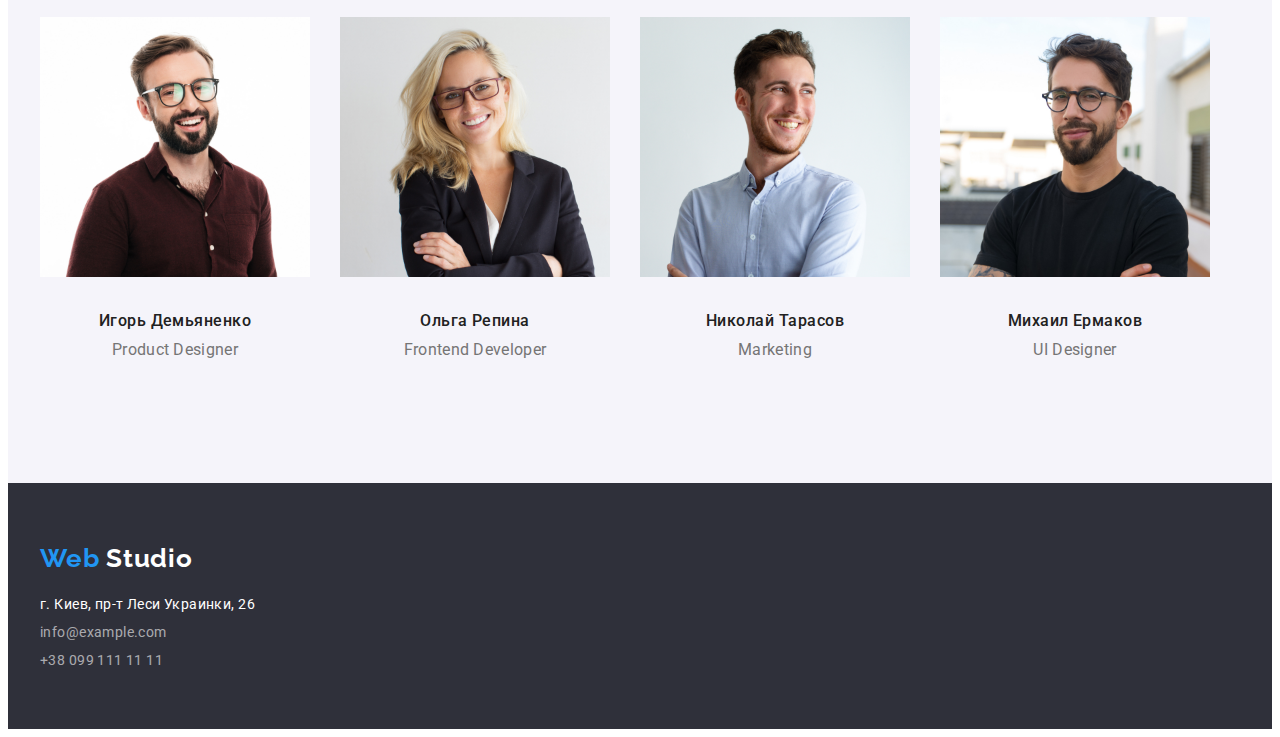
==== commit 1526a389: "final" ====
--- a/index.html
+++ b/index.html
@@ -23,7 +23,7 @@
     <header class="header">
       <div class="container navigation-header">
         <nav class="navigation nav-header">
-          <a href="./index.html" class="logo">
+          <a href="./index.html" class="logo logo-header">
             <span class="logo-webstudio">Web</span>Studio</a
           >
           <ul class="site-nave list">
@@ -52,57 +52,60 @@
     </header>
     <!--Заказ услуги-->
     <main>
-      <div class="container">
-        <section class="hero">
+      <section class="hero">
+        <div class="container">
           <h1 class="hero-title">
             ЭФФЕКТИВНЫЕ РЕШЕНИЯ <br />
             ДЛЯ ВАШЕГО БИЗНЕСА
           </h1>
-          <li class="item-button list"> 
-            <button type="button" class="button primary">Заказать услугу</button>
+          <li class="item-button list">
+            <button type="button" class="button primary">
+              Заказать услугу
+            </button>
           </li>
-        </section>
-      </div>
+        </div>
+      </section>
 
       <!--Плюсы нашей компании-->
-      <div class="container">
-        <section class="section">
+      <section class="section">
+        <div class="container">
           <ul class="company list">
             <li class="item-company">
-             <h3 class="title">Внимание к деталям</h3>
+              <h3 class="title">Внимание к деталям</h3>
               <p class="text">
                 Идейные соображения, а также начало повседневной работы по
                 формированию позиции.
               </p>
             </li>
             <li class="item-company">
-             <h3 class="title">Пунктуальность</h3>
+              <h3 class="title">Пунктуальность</h3>
               <p class="text">
                 Задача организации, в особенности же рамки и место обучения
                 кадров влечет за собой.
               </p>
             </li>
             <li class="item-company">
-             <h3 class="title">Планирование</h3>
+              <h3 class="title">Планирование</h3>
               <p class="text">
                 Равным образом консультация с широким активом в значительной
                 степени обуславливает.
               </p>
             </li>
             <li class="item-company">
-             <h3 class="title">Современные технологии</h3>
+              <h3 class="title">Современные технологии</h3>
               <p class="text">
                 Значимость этих проблем настолько очевидна, что реализация
                 плановых заданий.
               </p>
             </li>
           </ul>
-        </section>
-      </div>
+        </div>
+      </section>
 
       <!--Предоставление услуг-->
-      <div class="container">
-        <section class="section">
+
+      <section class="section">
+        <div class="container">
           <h2 class="section-title">Чем мы занимаемся</h2>
           <ul class="activity-nave list">
             <li class="item-service">
@@ -115,16 +118,17 @@
               <img src="images/box3.jpg" alt="box3" width="370" />
             </li>
           </ul>
-        </section>
-      </div>
+        </div>
+      </section>
+
       <!--Команда-->
-      <div class="container">
-        <section class="section font-section">
+      <section class="font-section">
+        <div class="container">
           <h2 class="section-title our-team">Наша команда</h2>
           <ul class="command-nave list">
             <li class="command-people">
               <img src="images/img.jpg" alt="photo" width="270" />
-              <h3 class="title">Игорь Демьяненко</h3>
+              <h3 class="title title-name">Игорь Демьяненко</h3>
               <p class="position">Product Designer</p>
             </li>
             <li class="command-people">
@@ -143,25 +147,29 @@
               <p class="position work">UI Designer</p>
             </li>
           </ul>
-        </section>
-      </div>
+        </div>
+      </section>
     </main>
     <!--Как с нами связаться-->
     <footer class="footer-bgr">
       <div class="container footer-link">
-            <a href="index.html" class="logo">
-            <span class="logo-webstudio">Web</span>
-            <span class="logo-webstudiotwo">Studio</span></a>
+        <a href="index.html" class="logo logo-footer">
+          <span class="logo-webstudio">Web</span>
+          <span class="logo-webstudiotwo">Studio</span></a
+        >
         <address>
           <ul class="contact-footer list">
-            <li>
+            <li class="location">
               <a href="https://goo.gl/maps/7xyx75h3Avp7zGrV7" class="nave">
-                г. Киев, пр-т Леси Украинки, 26</a>
+                г. Киев, пр-т Леси Украинки, 26</a
+              >
             </li>
-            <li>
-              <a href="mailto:info@example.com" class="contact">info@example.com</a>
+            <li class="location">
+              <a href="mailto:info@example.com" class="contact"
+                >info@example.com</a
+              >
             </li>
-            <li>
+            <li class="location">
               <a href="tel:+380991111111" class="contact">+38 099 111 11 11</a>
             </li>
           </ul>
--- a/css/styles.css
+++ b/css/styles.css
@@ -3,6 +3,7 @@
   --title-text-color: #212121;
   --accent-color: #2196f3;
   --white-color: #ffffff;
+  --light-color: #f5f4fa;
 }
 p,
 h1,
@@ -24,7 +25,7 @@
   padding-left: 15px;
 }
 body {
-  background-color: ;
+  background-color: var(--white-color);
   color: var(--primary-text-color);
   font-family: Roboto, sans-serif;
   letter-spacing: 0.02em;
@@ -35,7 +36,7 @@
   background-color: var(--white-color);
   padding-top: 24px;
   padding-bottom: 24px;
-  border-bottom: 1px solid #ECECEC;
+  border-bottom: 1px solid #ececec;
 }
 .navigation {
   display: flex;
@@ -67,7 +68,9 @@
   line-height: 1.2px;
   letter-spacing: 0.03em;
   text-decoration: none;
-  padding-right: 93px;
+}
+.logo-header {
+  margin-right: 93px;
 }
 .logo-webstudio {
   color: var(--accent-color);
@@ -112,11 +115,12 @@
   color: var(--accent-color);
 }
 /*------------hero--------------*/
+
 .hero {
   background-color: #2f303a;
   margin-left: auto;
   margin-right: auto;
-  text-align: center; 
+  text-align: center;
 }
 .hero-title {
   color: var(--white-color);
@@ -137,9 +141,10 @@
   letter-spacing: 0.06em;
   cursor: pointer;
   border-radius: 4px;
+  border-color: var(--accent-color);
 }
 .item-button {
-    padding-bottom: 200px;
+  padding-bottom: 200px;
 }
 .button.primary {
   background-color: var(--accent-color);
@@ -147,20 +152,20 @@
 }
 /*--------------section company-----------*/
 .section {
-    margin-top: 94px;
-    margin-bottom: 94px; 
+  margin-top: 94px;
+  margin-bottom: 94px;
 } /*------ДЛЯ ВСЕХ СЕКЦИЙ--------*/
 .company {
-    display: flex;
-    flex-wrap: wrap;
-    justify-content: center;
+  display: flex;
+  flex-wrap: wrap;
+  justify-content: center;
 }
 .item-company {
-    width: 270px;
-    height: 101px;
-}
-.item-company:not(:last-child){
-    margin-right: 30px;
+  width: 270px;
+  margin: 0 auto;
+}
+.item-company:not(:last-child) {
+  margin-right: 30px;
 }
 .company .title {
   color: var(--title-text-color);
@@ -176,16 +181,16 @@
   padding: 10px 0px 0px 0px;
 }
 /* ----------section service-------- */
-.activity-nave{
-    display: flex;
-    flex-wrap: wrap;
+.activity-nave {
+  display: flex;
+  flex-wrap: wrap;
 }
 .item-service {
-    width: 370px;
-    margin-top: 50px;
+  width: 370px;
+  margin-top: 50px;
 }
 .item-service:not(:last-child) {
-    margin-right: 30px;
+  margin-right: 30px;
 }
 .section-title {
   color: var(--title-text-color);
@@ -197,21 +202,29 @@
 }
 /*----------command------------*/
 .font-section {
-    background-color: #F5F4FA;
+  background-color: var(--light-color);
 }
 .our-team {
-    padding-top: 94px;
-    padding-bottom: 50px;
+  padding-top: 94px;
+  padding-bottom: 50px;
+}
+.title-name {
+  padding-top: 30px;
+  padding-bottom: 10px;
+}
+.work {
+  padding-bottom: 30px;
 }
 .command-nave {
-    display: flex;
-    flex-wrap: wrap;
+  display: flex;
+  flex-wrap: wrap;
 }
 .command-people {
-    margin-right: 30px;
-}
-.command-people:nth-child(4n){
-    margin-right: 0px;
+  margin-right: 30px;
+  margin-bottom: 94px;
+}
+.command-people:nth-child(4n) {
+  margin-right: 0px;
 }
 .command-nave .title {
   color: var(--title-text-color);
@@ -228,8 +241,19 @@
   text-align: center;
 }
 /*-----------footer------------*/
+.footer-bgr {
+  background-color: #2f303a;
+}
 .footer-link {
-    background-color: #2F303A;
+  padding-top: 60px;
+  padding-bottom: 60px;
+  flex-direction: column;
+}
+.contact-footer {
+  padding-top: 20px;
+}
+.location:not(:last-child) {
+  padding-bottom: 9px;
 }
 .contact-footer .nave {
   color: var(--white-color);
@@ -251,6 +275,31 @@
 }
 /* --------------------СТРАНИЦА PORTFOLIO------------------*/
 /*-------Фильтр----------*/
+.container {
+  width: 1200px;
+  margin: 0 auto;
+  padding-right: 15px;
+  padding-left: 15px;
+}
+p,
+h1,
+h2,
+h3 {
+  margin: 0;
+}
+ul {
+  margin: 0;
+  padding: 0;
+}
+.shade-button {
+  display: flex;
+  justify-content: center;
+  margin-top: 94px;
+  margin-bottom: 50px;
+}
+.button-settings:not(:last-child) {
+  margin-right: 8px;
+}
 .nav-button {
   background-color: #f5f4fa;
   color: #212121;
@@ -260,6 +309,8 @@
   line-height: 1.62;
   letter-spacing: 0.03em;
   cursor: pointer;
+  border-radius: 4px;
+  border-color: var(--white-color);
 }
 .nav-button:focus,
 .nav-button:hover {
@@ -267,12 +318,30 @@
   color: var(--white-color);
 }
 /*-----------Наши работы и проекты----------*/
+
+.nav-jobs {
+  display: flex;
+  flex-wrap: wrap;
+  margin-bottom: 94px;
+}
+.box-job {
+  width: 370px;
+  margin-right: 30px;
+  margin-bottom: 30px;
+}
+.box-job:nth-last-child(-n + 3) {
+  margin-bottom: 0px;
+}
+.box-job:nth-last-child(3n + 1) {
+  margin-right: 0px;
+}
 .jobs-name {
   color: var(--title-text-color);
   font-weight: 700;
   font-size: 18px;
   line-height: 2;
   letter-spacing: 0.06em;
+  padding: 20px 24px 4px 24px;
 }
 .job {
   color: var(--primary-text-color);
@@ -280,4 +349,5 @@
   font-size: 16px;
   line-height: 1.87;
   letter-spacing: 0.03em;
-}
+  padding: 4px 24px 20px 24px;
+}
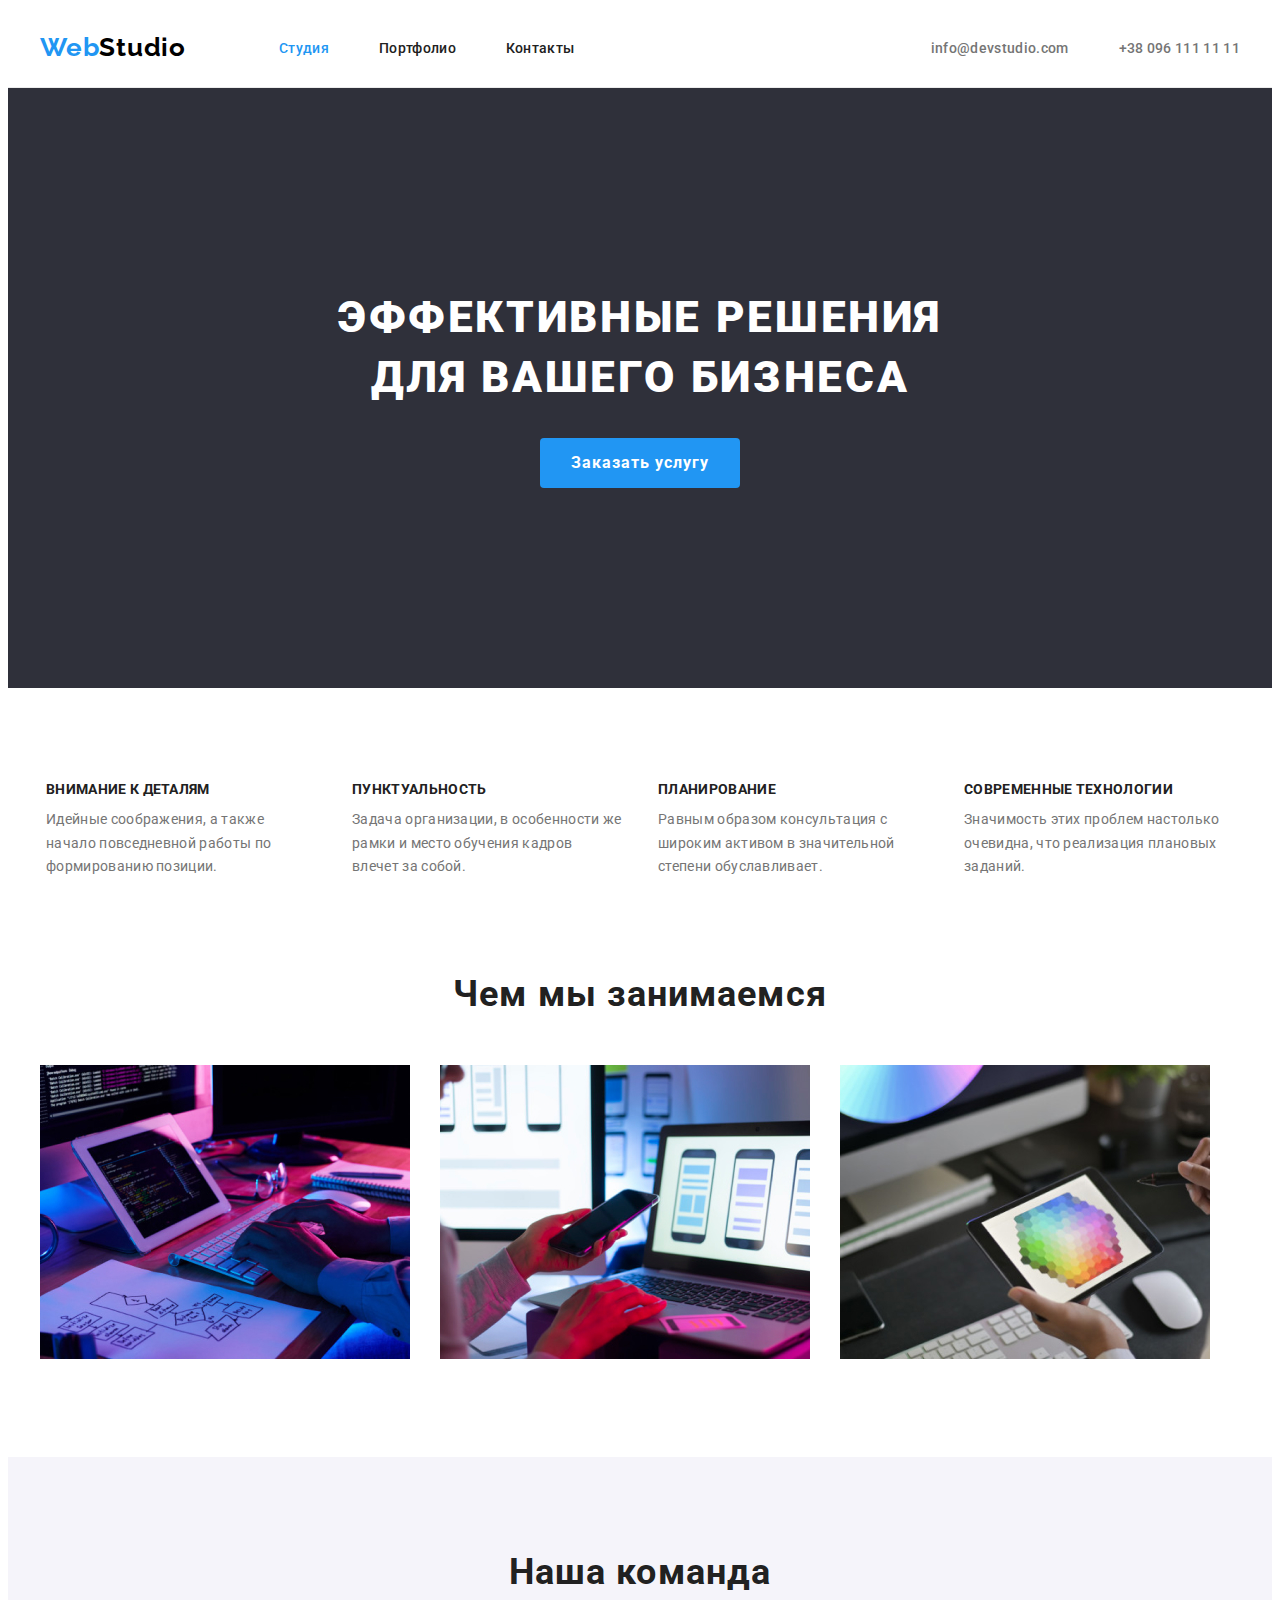
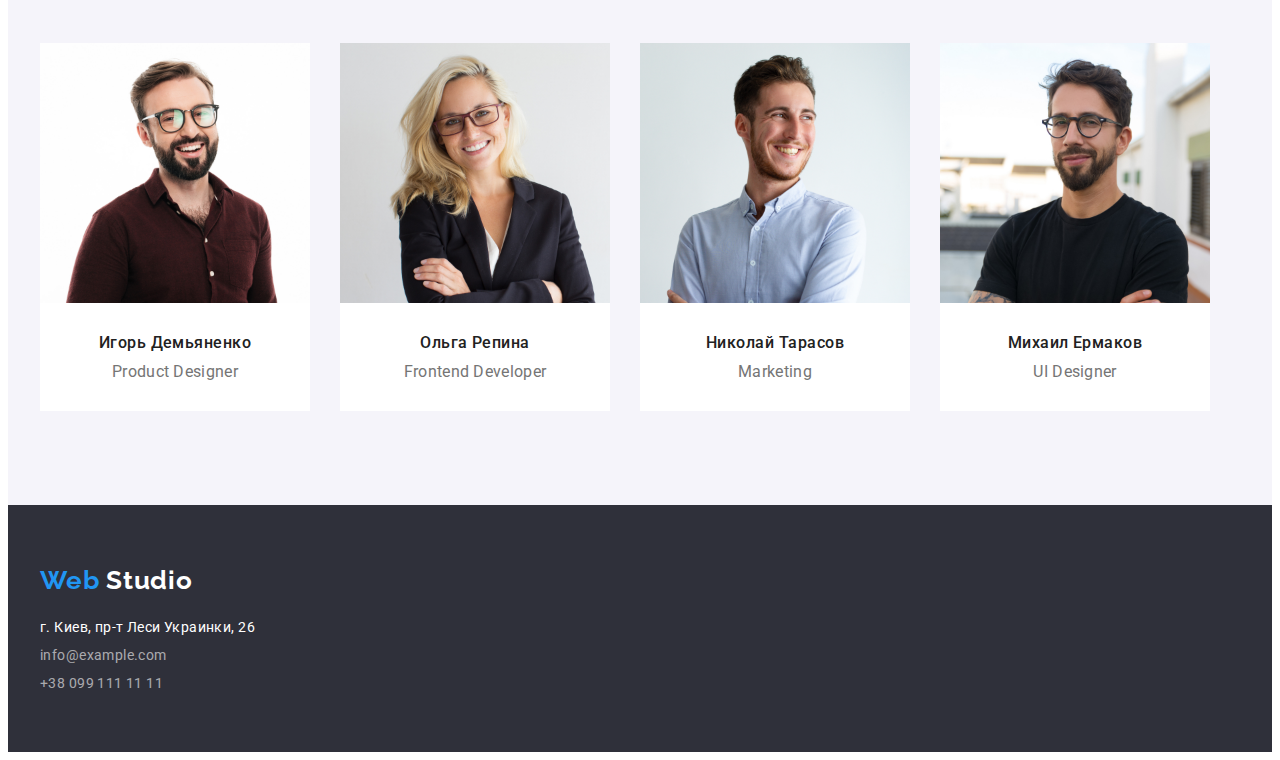
==== commit 0ccccfd6: "attempt two" ====
--- a/index.html
+++ b/index.html
@@ -24,8 +24,7 @@
       <div class="container navigation-header">
         <nav class="navigation nav-header">
           <a href="./index.html" class="logo logo-header">
-            <span class="logo-webstudio">Web</span>Studio</a
-          >
+            <span class="logo-webstudio">Web</span>Studio</a>
           <ul class="site-nave list">
             <li class="item">
               <a href="./index.html" class="link current">Студия</a>
@@ -40,9 +39,7 @@
         </nav>
         <ul class="contact-header list">
           <li class="item-contact">
-            <a href="mailto:info@devstudio.com" class="contact"
-              >info@devstudio.com</a
-            >
+            <a href="mailto:info@devstudio.com" class="contact">info@devstudio.com</a>
           </li>
           <li class="item-contact">
             <a href="tel:+380961111111" class="contact">+38 096 111 11 11</a>
@@ -58,8 +55,8 @@
             ЭФФЕКТИВНЫЕ РЕШЕНИЯ <br />
             ДЛЯ ВАШЕГО БИЗНЕСА
           </h1>
-          <li class="item-button list">
-            <button type="button" class="button primary">
+          <li class="list">
+            <button type="button" class="button-primary">
               Заказать услугу
             </button>
           </li>
@@ -104,9 +101,9 @@
 
       <!--Предоставление услуг-->
 
-      <section class="section">
+      <section class="section section-nave">
         <div class="container">
-          <h2 class="section-title">Чем мы занимаемся</h2>
+          <h2 class="section-title todo">Чем мы занимаемся</h2>
           <ul class="activity-nave list">
             <li class="item-service">
               <img src="images/box1.jpg" alt="box1" width="370" />
@@ -127,24 +124,32 @@
           <h2 class="section-title our-team">Наша команда</h2>
           <ul class="command-nave list">
             <li class="command-people">
-              <img src="images/img.jpg" alt="photo" width="270" />
+              <img class="command-image" src="images/img.jpg" alt="photo" width="270" />
+              <div class="command">
               <h3 class="title title-name">Игорь Демьяненко</h3>
               <p class="position">Product Designer</p>
+              </div>
             </li>
             <li class="command-people">
-              <img src="images/img(1).jpg" alt="photo1" width="270" />
+              <img class="command-image" src="images/img(1).jpg" alt="photo1" width="270" />
+              <div class="command">
               <h3 class="title title-name">Ольга Репина</h3>
-              <p class="position work">Frontend Developer</p>
+              <p class="position">Frontend Developer</p>
+              </div>
             </li>
             <li class="command-people">
-              <img src="images/img(2).jpg" alt="photo2" width="270" />
+              <img class="command-image" src="images/img(2).jpg" alt="photo2" width="270" />
+              <div class="command">
               <h3 class="title title-name">Николай Тарасов</h3>
-              <p class="position work">Marketing</p>
+              <p class="position">Marketing</p>
+              </div>
             </li>
             <li class="command-people">
-              <img src="images/img(3).jpg" alt="photo3" width="270" />
+              <img class="command-image" src="images/img(3).jpg" alt="photo3" width="270" />
+              <div class="command">
               <h3 class="title title-name">Михаил Ермаков</h3>
-              <p class="position work">UI Designer</p>
+              <p class="position">UI Designer</p>
+              </div>
             </li>
           </ul>
         </div>
@@ -155,14 +160,12 @@
       <div class="container footer-link">
         <a href="index.html" class="logo logo-footer">
           <span class="logo-webstudio">Web</span>
-          <span class="logo-webstudiotwo">Studio</span></a
-        >
-        <address>
+          <span class="logo-webstudiotwo">Studio</span></a>
+        <address class="location-nave">
           <ul class="contact-footer list">
             <li class="location">
               <a href="https://goo.gl/maps/7xyx75h3Avp7zGrV7" class="nave">
-                г. Киев, пр-т Леси Украинки, 26</a
-              >
+                г. Киев, пр-т Леси Украинки, 26</a>
             </li>
             <li class="location">
               <a href="mailto:info@example.com" class="contact"
--- a/css/styles.css
+++ b/css/styles.css
@@ -40,12 +40,11 @@
 }
 .navigation {
   display: flex;
+  align-items: center;
 }
 .navigation-header {
   display: flex;
   justify-content: space-between;
-}
-.nav-header {
   align-items: center;
 }
 .site-nave {
@@ -65,7 +64,7 @@
   font-family: Raleway, sans-serif;
   font-weight: 700;
   font-size: 26px;
-  line-height: 1.2px;
+  line-height: 1.2;
   letter-spacing: 0.03em;
   text-decoration: none;
 }
@@ -76,7 +75,7 @@
   color: var(--accent-color);
   font-weight: 700;
   font-size: 26px;
-  line-height: 1.2px;
+  line-height: 1.2;
 }
 .logo-webstudiotwo {
   color: var(--white-color);
@@ -121,6 +120,8 @@
   margin-left: auto;
   margin-right: auto;
   text-align: center;
+  padding-top: 200px;
+  padding-bottom: 200px;
 }
 .hero-title {
   color: var(--white-color);
@@ -128,33 +129,34 @@
   font-size: 44px;
   line-height: 1.36;
   letter-spacing: 0.06em;
-  padding-top: 200px;
-  padding-bottom: 30px;
+  margin-bottom: 30px;
 }
 /*-------------button-----------*/
-.button {
-  color: var(--title-text-color);
-  background-color: var(--white-color);
+.button-primary {
+  color: var(--white-color);
+  background-color: var(--accent-color);
   font-family: inherit;
+  font-weight: 700;
   font-size: 16px;
   line-height: 1.87;
   letter-spacing: 0.06em;
   cursor: pointer;
   border-radius: 4px;
   border-color: var(--accent-color);
-}
-.item-button {
-  padding-bottom: 200px;
-}
-.button.primary {
-  background-color: var(--accent-color);
-  color: var(--white-color);
-}
+  border: 0px;
+  margin: 0 auto;
+  display: block;
+  width: 200px;
+  height: 50px;
+}
+
+/*------ДЛЯ ВСЕХ СЕКЦИЙ--------*/
+.section {
+  padding-top: 94px;
+  padding-bottom: 94px;
+} 
+
 /*--------------section company-----------*/
-.section {
-  margin-top: 94px;
-  margin-bottom: 94px;
-} /*------ДЛЯ ВСЕХ СЕКЦИЙ--------*/
 .company {
   display: flex;
   flex-wrap: wrap;
@@ -178,7 +180,7 @@
   font-weight: 400;
   font-size: 14px;
   line-height: 1.7;
-  padding: 10px 0px 0px 0px;
+  margin-top: 10px;
 }
 /* ----------section service-------- */
 .activity-nave {
@@ -187,7 +189,6 @@
 }
 .item-service {
   width: 370px;
-  margin-top: 50px;
 }
 .item-service:not(:last-child) {
   margin-right: 30px;
@@ -200,20 +201,31 @@
   text-align: center;
   letter-spacing: 0.03em;
 }
+.section-nave{
+    padding-top: 0px;
+}
+.todo {
+    margin-bottom: 50px;
+}
 /*----------command------------*/
 .font-section {
   background-color: var(--light-color);
+  padding-top: 94px;
+  padding-bottom: 94px;
+}
+.command {
+    padding-top: 30px;
+    padding-bottom: 30px;
+    background-color: var(--white-color);
+}
+.command-image {
+    display: block;
+}
+.title-name {
+  margin-bottom: 10px;
 }
 .our-team {
-  padding-top: 94px;
-  padding-bottom: 50px;
-}
-.title-name {
-  padding-top: 30px;
-  padding-bottom: 10px;
-}
-.work {
-  padding-bottom: 30px;
+    margin-bottom: 50px;
 }
 .command-nave {
   display: flex;
@@ -221,7 +233,6 @@
 }
 .command-people {
   margin-right: 30px;
-  margin-bottom: 94px;
 }
 .command-people:nth-child(4n) {
   margin-right: 0px;
@@ -243,17 +254,17 @@
 /*-----------footer------------*/
 .footer-bgr {
   background-color: #2f303a;
-}
-.footer-link {
   padding-top: 60px;
   padding-bottom: 60px;
+}
+.footer-link {
   flex-direction: column;
 }
-.contact-footer {
-  padding-top: 20px;
+.location-nave {
+  margin-top: 20px;
 }
 .location:not(:last-child) {
-  padding-bottom: 9px;
+  margin-bottom: 9px;
 }
 .contact-footer .nave {
   color: var(--white-color);
@@ -275,22 +286,6 @@
 }
 /* --------------------СТРАНИЦА PORTFOLIO------------------*/
 /*-------Фильтр----------*/
-.container {
-  width: 1200px;
-  margin: 0 auto;
-  padding-right: 15px;
-  padding-left: 15px;
-}
-p,
-h1,
-h2,
-h3 {
-  margin: 0;
-}
-ul {
-  margin: 0;
-  padding: 0;
-}
 .shade-button {
   display: flex;
   justify-content: center;
@@ -310,12 +305,14 @@
   letter-spacing: 0.03em;
   cursor: pointer;
   border-radius: 4px;
-  border-color: var(--white-color);
+  border: 0px;
+  padding: 6px 22px;
 }
 .nav-button:focus,
 .nav-button:hover {
   background: var(--accent-color);
   color: var(--white-color);
+  box-shadow: 0px 4px 4px rgba(0, 0, 0, 0.25);
 }
 /*-----------Наши работы и проекты----------*/
 
@@ -325,15 +322,20 @@
   margin-bottom: 94px;
 }
 .box-job {
+  display: block;
   width: 370px;
   margin-right: 30px;
   margin-bottom: 30px;
+  border: 1px solid #eeeeee;
 }
 .box-job:nth-last-child(-n + 3) {
   margin-bottom: 0px;
 }
 .box-job:nth-last-child(3n + 1) {
   margin-right: 0px;
+}
+.our-work {
+    padding: 20px 24px;
 }
 .jobs-name {
   color: var(--title-text-color);
@@ -341,7 +343,6 @@
   font-size: 18px;
   line-height: 2;
   letter-spacing: 0.06em;
-  padding: 20px 24px 4px 24px;
 }
 .job {
   color: var(--primary-text-color);
@@ -349,5 +350,4 @@
   font-size: 16px;
   line-height: 1.87;
   letter-spacing: 0.03em;
-  padding: 4px 24px 20px 24px;
-}
+}
